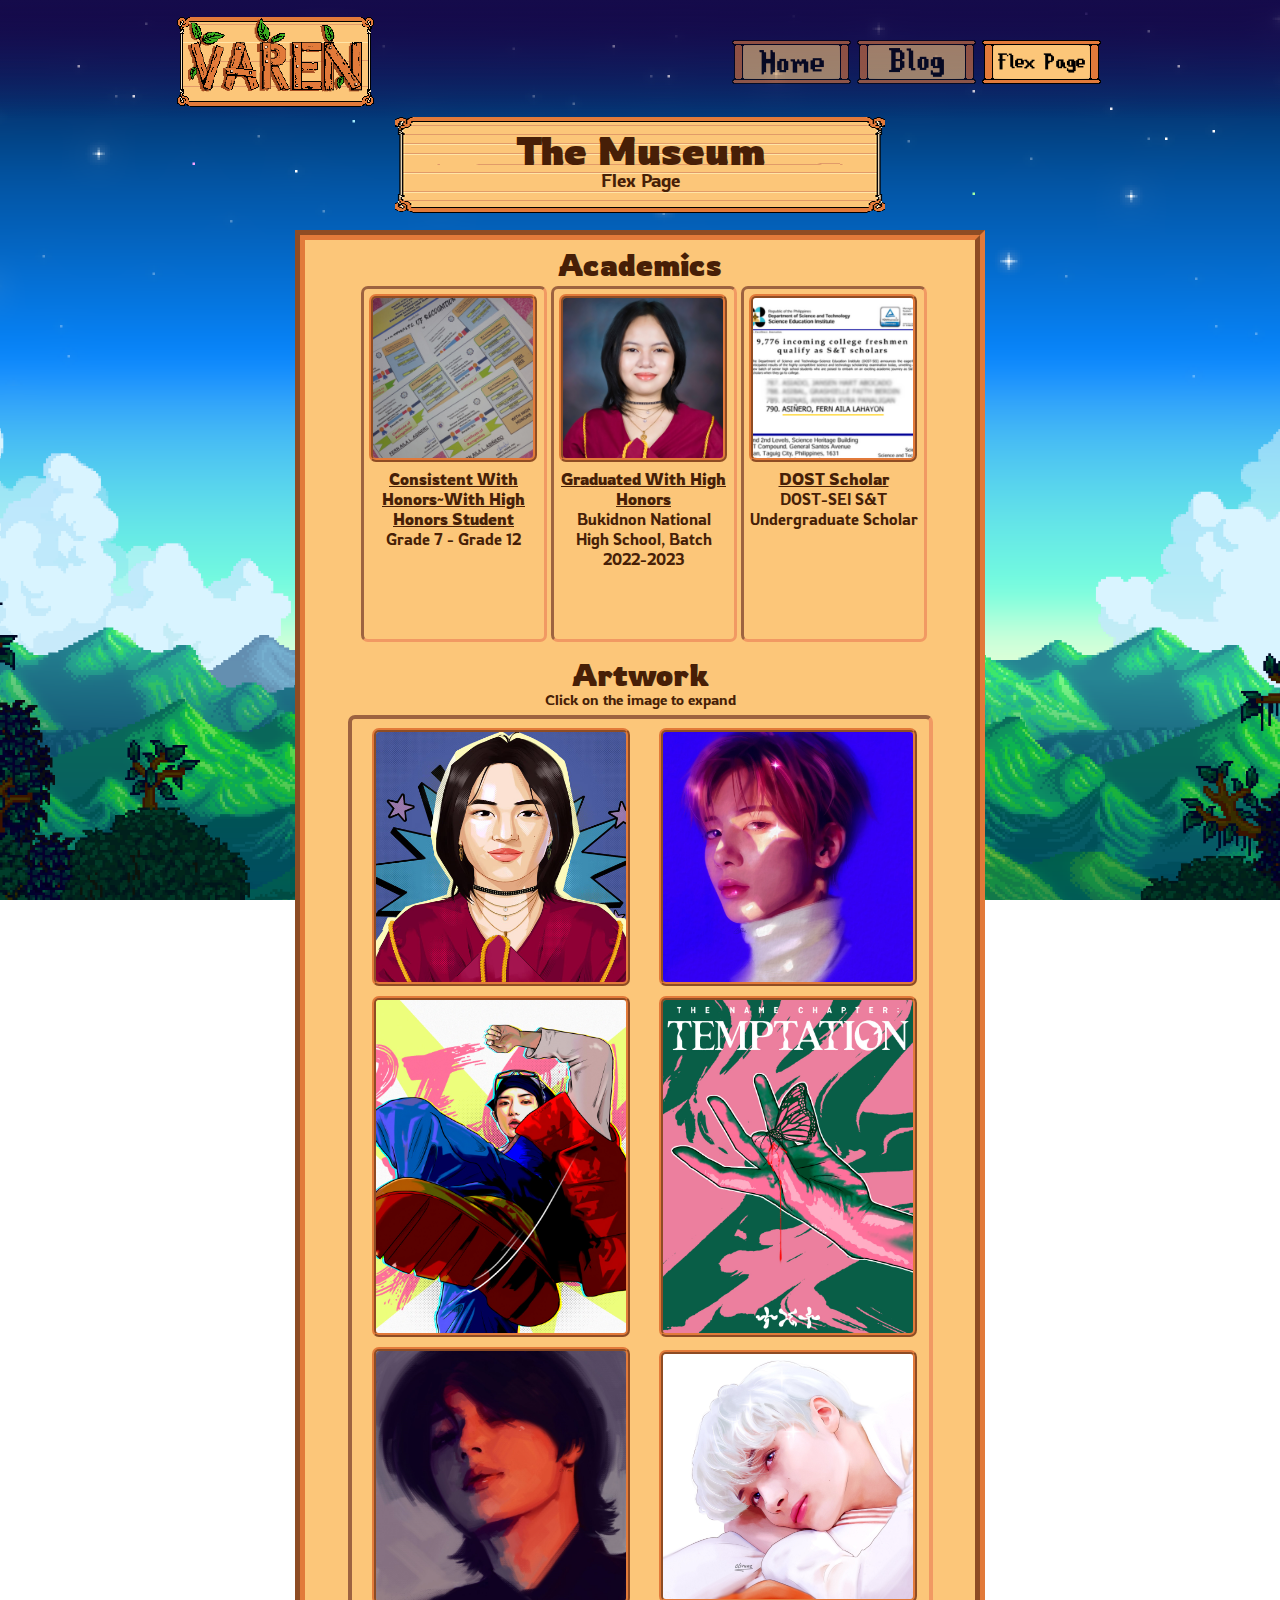
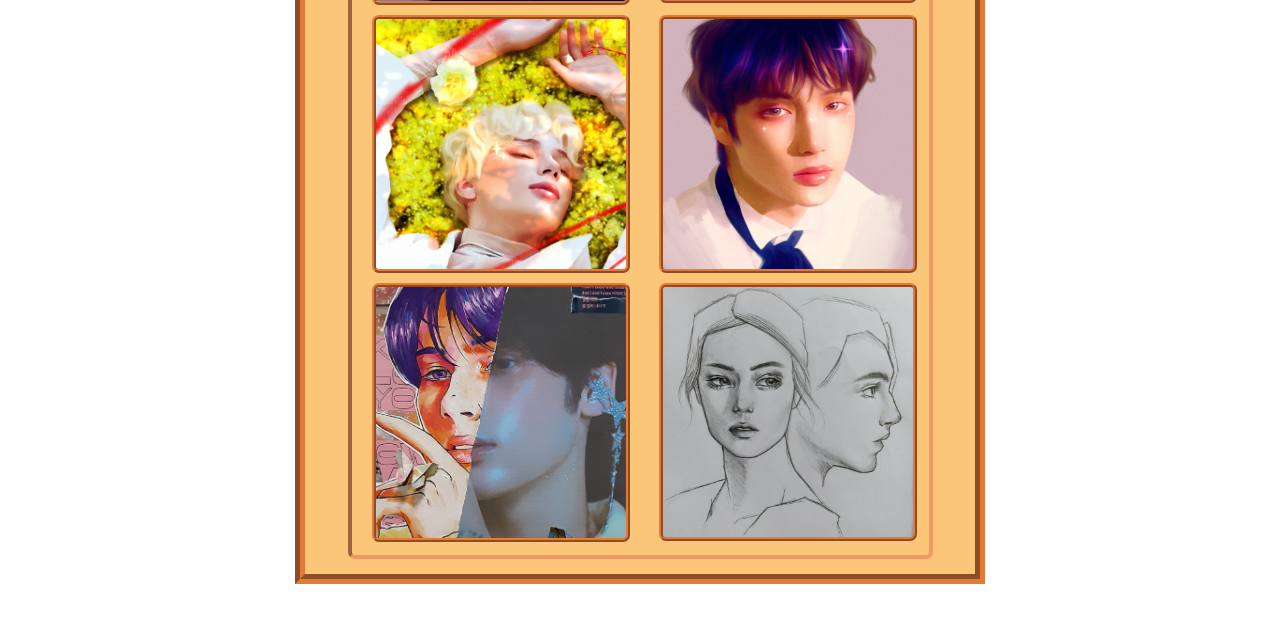
==== flexpage.html @ 1c2a732f "Add files via upload" ====
<!DOCTYPE html>
<html>
  <link rel="preconnect" href="https://fonts.googleapis.com">
  <link rel="preconnect" href="https://fonts.gstatic.com" crossorigin>
  <link href="https://fonts.googleapis.com/css2?family=Rowdies:wght@300;400;700&display=swap" rel="stylesheet">
  <link rel="stylesheet" href="style.css">
  
  <head>
    <title>FLEX PAGE</title>
  </head>

  <body>
    <header>
      <div class="title">
        <a href="index.html">
          <img src="imgs/title1.png">
        </a>
      </div>
      <nav>
        <a href="homepage.html">
          <img style="opacity: 0.6;" class="navbutton" src="imgs/home.png">
        </a>
        <a href="blogentries.html">
          <img style="opacity: 0.6;" class="navbutton" src="imgs/blog.png">
        </a>
        <a href="flexpage.html">
          <img class="navbutton" src="imgs/flexpage.png">
        </a>
      </nav>
    </header>
    
    <div id="flexpage">
      <div class="labelbg">
        <div class="firstrow">
          <p class="label">The Museum</p>
          <p class="subtitle">Flex Page</p>
        </div>
      </div>
      <div class="contentborder">
        <div>
          <p class="flexlabel">Academics</p>
        </div>
        <div class="flexacademics">
          <div class="flexborder">
            <div>
              <img class="flex" src="imgs/certs.png">
            </div>
            <div class="flexdesc">
              <p class="flextext"><span class="bold">Consistent  With Honors~With High Honors Student</span><br>Grade 7 - Grade 12</p>
            </div>
          </div>
          <div class="flexborder">
            <div>
              <img class="flex" src="imgs/graduation.png">
            </div>
            <div class="flexdesc">
              <p class="flextext"><span class="bold">Graduated With High Honors</span><br>Bukidnon National High School, Batch 2022-2023</p>
            </div>
          </div>
          <div class="flexborder">
            <div>
              <img class="flex" src="imgs/DOST.png">
            </div>
            <div class="flexdesc">
              <p class="flextext"><span class="bold">DOST Scholar</span><br>DOST-SEI S&T Undergraduate Scholar</p>
            </div>
          </div>
        </div>

        <div id="artlabel">
          <p class="flexlabel">Artwork</p>
          <p style="font-size: 15px; margin-top: 5px;">Click on the image to expand</p>
        </div>
          <div class="flexartwork">
            <div class="artborder">
              <a href="imgs/spiderverse.jpg" target="_blank">
                <img class="flexart" src="imgs/spiderverse.jpg">
              </a>
            </div>
            <div class="artborder">
              <a href="imgs/th.jpg" target="_blank">
                <img class="flexart" src="imgs/th.jpg">
              </a>
            </div>
            <div class="artborder">
              <a href="imgs/bomg.jpg" target="_blank">
                <img class="flexart" src="imgs/bomg.jpg">
              </a>
            </div>
            <div class="artborder">
              <a href="imgs/tempation.jpg" target="_blank">
                <img class="flexart" src="imgs/tempation.jpg">
              </a>
            </div>
            <div class="artborder">
              <a href="imgs/hk.jpg" target="_blank">
                <img class="flexart" src="imgs/hk.jpg">
              </a>
            </div>
            <div class="artborder">
              <a href="imgs/hk2.jpg" target="_blank">
                <img class="flexart" src="imgs/hk2.jpg">
              </a>
            </div>
            <div class="artborder">
              <a href="imgs/hk3.jpg" target="_blank">
                <img class="flexart" src="imgs/hk3.jpg">
              </a>
            </div>
            <div class="artborder">
              <a href="imgs/hk4.jpg" target="_blank">
                <img class="flexart" src="imgs/hk4.jpg">
              </a>
            </div>
            <div class="artborder">
              <a href="imgs/trad1.jpg" target="_blank">
                <img class="flexart" src="imgs/trad1.jpg">
              </a>
            </div>
            <div class="artborder">
              <a href="imgs/trad2.jpg" target="_blank">
                <img class="flexart" src="imgs/trad2.jpg">
              </a>
            </div>
          </div>
      </div>
    </div>
    
    <footer>
      <div id="footer">
        <p id="footertxt">&copy; Fern Aila L. Asiñero. 2023</p>
      </div>
    </footer>
  </body>
</html>
---- style.css ----
#titlepage{
  display: flex;
  flex-direction: column;
  height: 100vh;
  max-width: 600px;
  align-items: center;
  justify-content: center;
  margin: 0 auto;
  text-align: center;
}

#welcome{
  font-size: 25px;
  color: #150b4b;
  margin-bottom: 10px;
}

p{
  font-family: Rowdies, Arial, sans-serif;
  font-weight: 300;
  margin: 0 auto;
  color:#471f07;
  font-size: 19px;
  align-items: center;
}

body{
  background-image: url(imgs/bg1.png); /*Photo from Eric Barone, developer of Stardew Valley*/
  background-size: cover;
  background-position: center;
  background-repeat: no-repeat;
  background-attachment: fixed;
}

header{
  display: flex;
  flex-direction: row;
  position: fixed;
  top: 0;
  right: 0;
  left: 0;
  height: 108px;
  background: linear-gradient(to bottom, #150b4b 0%, #150b4b00 100%);

  padding-top: 10px;
}

.title{
  width: 100%;
  max-width: 200px;
  height: auto;
  margin-top: 5px;
  margin-bottom: 5px;
  margin-left: auto;
  margin-right: auto;
}

nav{
  display:flex;
  flex-direction: row;
  max-width: 400px;
  align-items: center;
  justify-content: space-between;
  margin: auto;
}

.navbutton{
  width: 125px;
  height: 50px;
  margin: 0;
}

.navbutton:hover{
  scale: 1.1;
}

.navbutton:active{
  opacity: 0.7;
}

#footer{
  margin: 0 auto;
  text-align: center;
}

#footertxt{
  color: white;
  font-size: 17px;
  opacity: 0.7;
}

.contentborder{
  display:flex;
  flex-direction: column;
  max-width: 650px;
  align-items: center;
  justify-content: center;
  margin-top: 15px;
  margin-bottom: 15px;
  margin-left: auto;
  margin-right: auto;

  border-color: #e27a3a;
  border-width: 10px;
  border-style: groove;
  background-color: #fcc679;

  padding-left: 10px;
  padding-right: 10px;
  padding-top: 6px;
  padding-bottom: 15px;
}

.label{
  font-weight: bold;
  font-size: 40px;
  text-align: center;
}

.subtitle{
  text-align: center;
}

.firstrow{
  line-height: 30px;
}

hr{
  border: none;
  height: 5px;
  background-color: #e27a3a;
  margin: 0 auto;
}

.labelbg{
  display: flex;
  background-image: url(imgs/labelbg.png);
  background-repeat: no-repeat;
  background-position: center;
  max-width: 690px;
  height: 100px;
  margin-top: 115px;
  margin-bottom: 15px;
  margin-left: auto;
  margin-right: auto;

  align-items: center;
  justify-content: center;
}

        /*homepage*/

.self{
  display: flex;
  flex-direction: row;
}

.avatar{
  margin-top: 15px;
  margin-right: 12px;
  margin-bottom: 5px;

  background-image: url(imgs/avatarnght.png); /*Background image from Eric Barone, developer of Stardew Valley*/
  background-repeat: no-repeat;
  height: 268px;
  width: 150px;
  object-fit: cover;
  
  border-color: #e27a3a;
  border-width: 6px;
  border-style: inset;
  border-radius: 5px;
}

#avatarimg{
  height: 268px;
  width: 150px;
  object-fit: cover;
  transition: opacity 0.3s;
}

#avatarimg:hover{
  opacity: 0;
}

#skillbar{
  margin-top: 15px;
  margin-left: 8px;
}

#name{
  font-weight: bold;
  font-size: 24px;
  margin-bottom: 5px;
  text-align: left;
  text-decoration: underline;
}

.info{
  padding-top: 10px;
  padding-bottom: 10px;
  padding-left: 5px;
  padding-right: 5px;
  line-height: 25px;

  border-color: #e27a3a;
  border-width: 6px;
  border-style: inset;
  border-radius: 5px;

  margin-left: 33px;
  margin-right: 33px;
  margin-top: 5px;
  max-width: 575px;
}

.basicinfo{
  display: grid;
  grid-template-columns: 280px 280px;
  max-width: 575px;
  margin-bottom: 10px;
}

.grid{
  padding: 10px;
  border-bottom: 5px solid #e27a3a;
}

#descbox{
  padding: 10px;
}
#desc{
  text-align: justify;
}

.bold{
  text-decoration: underline;
  font-weight: 400;
}

#socials{
  display: flex;
  flex-direction: row;
  justify-content: center;
  align-items: center;
}

.socmed{
  width: 50px;
  border-color: #e27a3a;
  border-width: 3px;
  border-style: groove;
  border-radius: 25px;
  transition: opacity 0.3s;

  margin-right: 15px;
  margin-left: 15px;
  margin-top: 10px;
  margin-bottom: 10px;
}

.socmed:hover{
  scale: 1.1;
}

.socmed:active{
  opacity: 0.3;
}

#infographic{
  width: 569px;
  border-color: #e27a3a;
  border-width: 6px;
  border-style: inset;
  border-radius: 5px;
}

        /*blog*/

#blogentries{
  padding-bottom: 50px;
  text-align: center;
}

.blogborder, .highlightborder{
  display: grid;
  grid-template-columns:350px 220px;
  align-items: center;
  padding: 0;

  border-color: #f19963;
  border-width: 4px;
  border-style: inset;
  border-radius: 7px;

  width: 575px;
  margin: 3px;
}

.blogborder:hover{
  background-color: #f4b75e;
}

.blog{
  margin: 5px;
  border-color: #e27a3a;
  border-width: 4px;
  border-style: ridge;
  border-radius: 7px;

  width: 200px;
}

.blogdesc{
  margin: 5px;
  text-align: center;
}

.highlightborder{
  transition: box-shadow 0.5s
}

.highlightborder:hover{
  background-color: #f4b75e;
  box-shadow: 0 0 10px 10px white;
}

        /*flex*/

.flexacademics{
  display: grid;
  grid-template-columns: 185px 185px 185px;
  column-gap: 5px;
}

.flexborder{
  display: grid;
  grid-template-rows: 170px 180px;
  padding: 0;

  border-color: #f19963;
  border-width: 3px;
  border-style: inset;
  border-radius: 7px;

  width: 180px;
  margin: 3px;
}

.flexborder:hover{
  background-color: #f4b75e;
}

.flex{
  margin: 5px;
  border-color: #e27a3a;
  border-width: 4px;
  border-style: ridge;
  border-radius: 7px;

  width: 160px;
}

.flextext{
  font-size: 16px;
}

.flexdesc{
  margin-top: 10px;
  margin-bottom: 5px;
  margin-left: 5px;
  margin-right: 5px;
  text-align: center;
}

.flexlabel{
  font-size: 30px;
  font-weight: bold;
}

.flexartwork{
  display: grid;
  grid-template-columns: 287px 287px;
  padding: 6px;
  place-items: center;

  border-color: #f19963;
  border-width: 4px;
  border-style: inset;
  border-radius: 7px;

  max-width: 565px;
}

.artborder{
  display: flex;
  flex-direction: row;
  align-items: center;
  padding: 0;
  margin: 3px;
}

.flexart{
  width: 250px;
  border-color: #e27a3a;
  border-width: 4px;
  border-style: ridge;
  border-radius: 7px;
}

#artlabel{
  text-align: center;
  line-height: 20px;
  margin-top: 20px;
  margin-bottom: 5px;
}
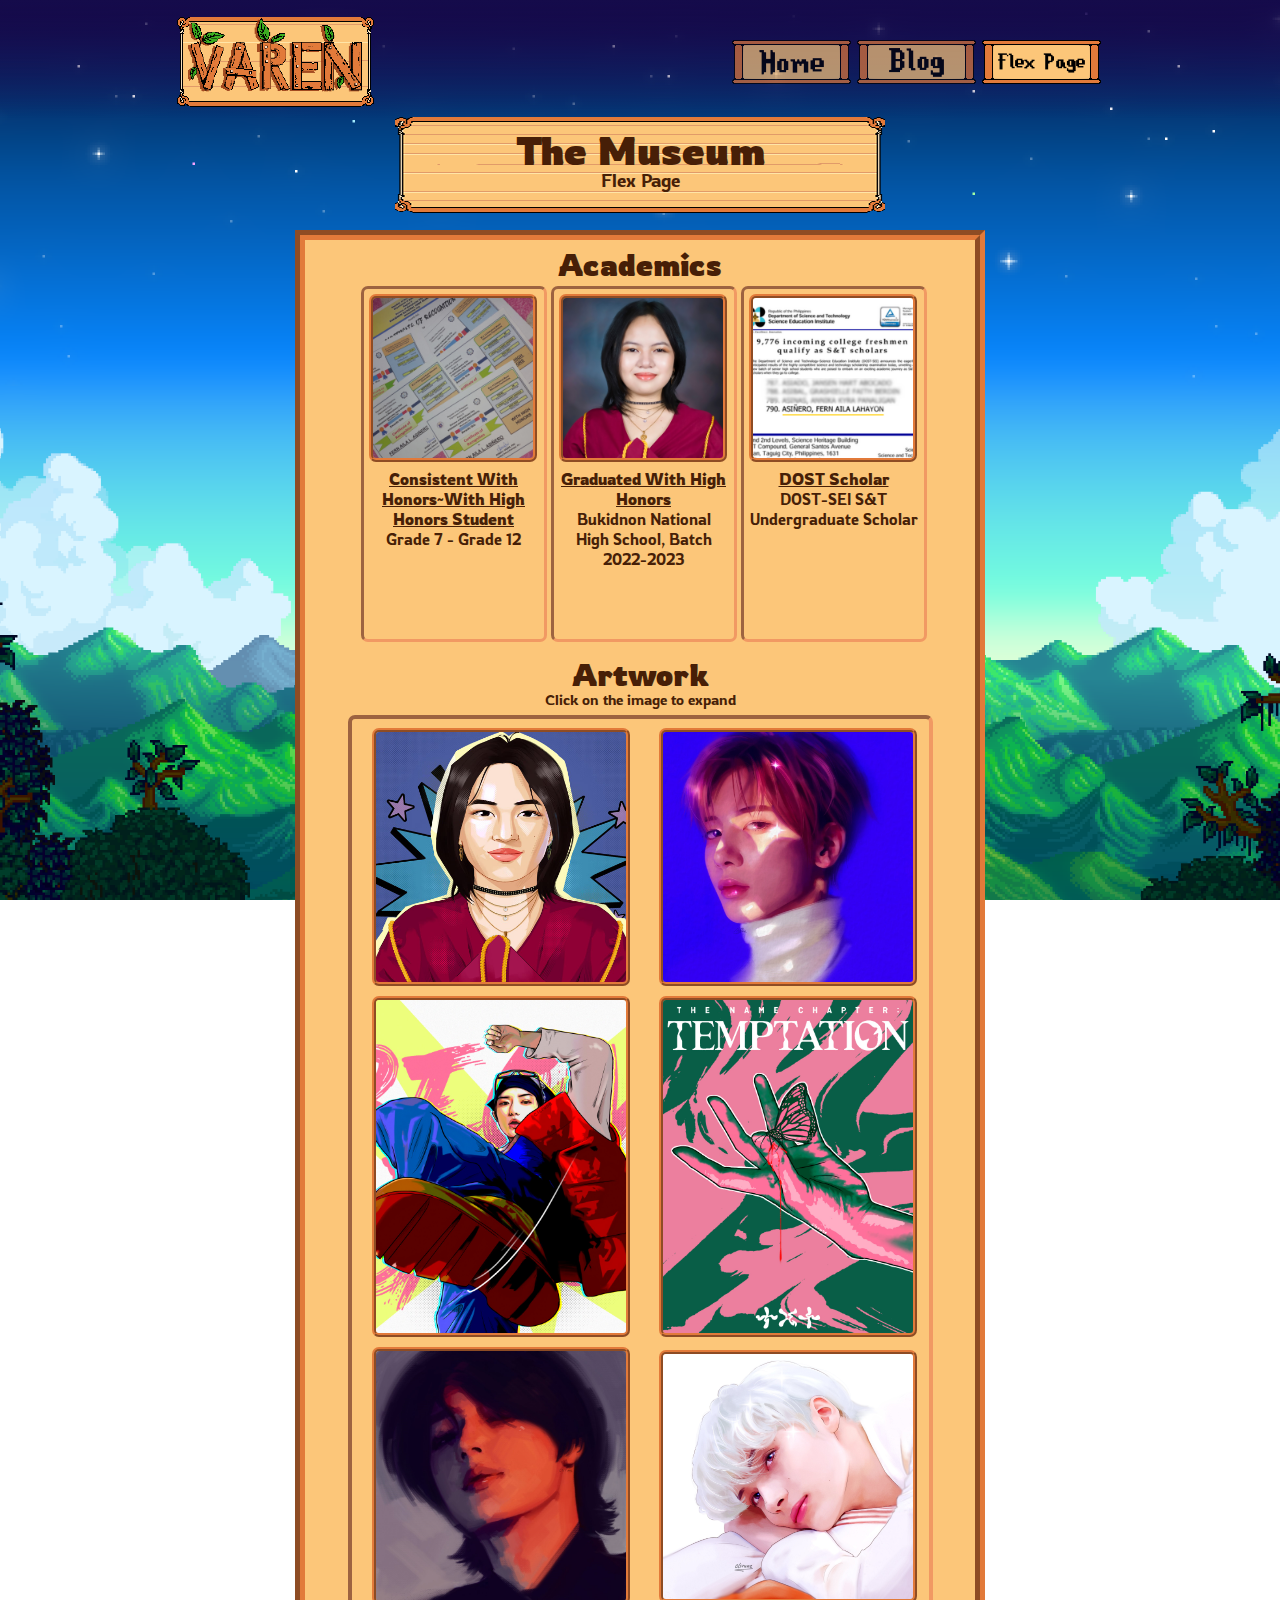
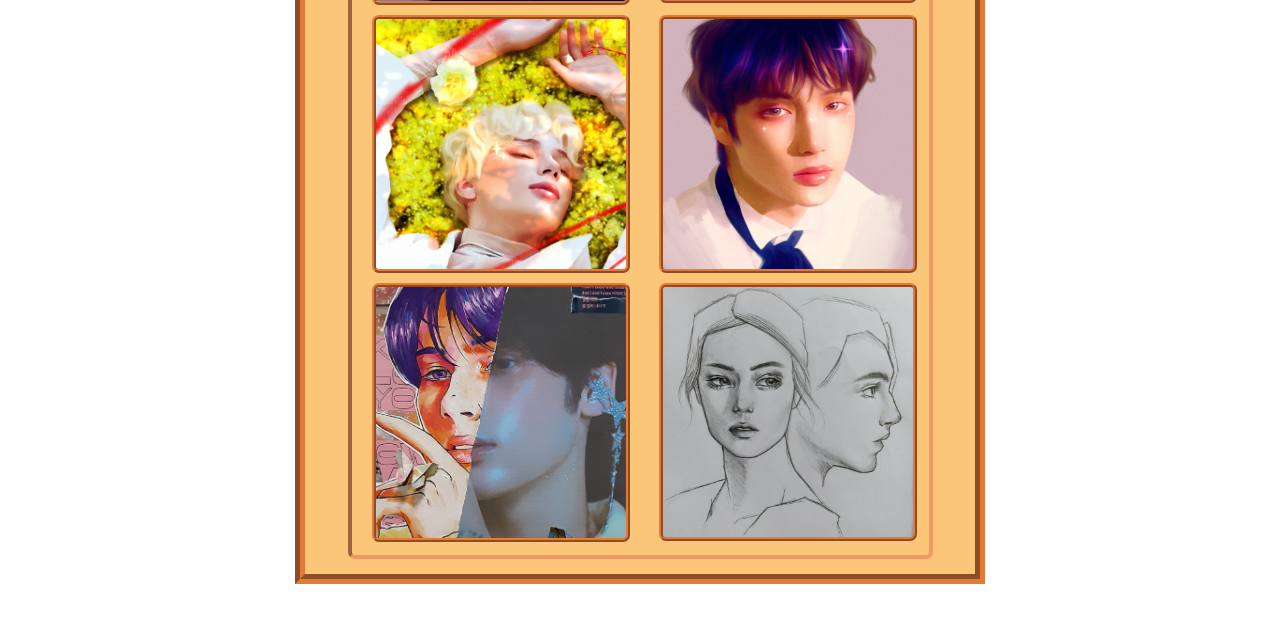
==== commit 821ec3d8: "Update flexpage.html" ====
--- a/flexpage.html
+++ b/flexpage.html
@@ -18,10 +18,10 @@
       </div>
       <nav>
         <a href="homepage.html">
-          <img style="opacity: 0.6;" class="navbutton" src="imgs/home.png">
+          <img style="opacity: 0.7;" class="navbutton" src="imgs/home.png">
         </a>
         <a href="blogentries.html">
-          <img style="opacity: 0.6;" class="navbutton" src="imgs/blog.png">
+          <img style="opacity: 0.7;" class="navbutton" src="imgs/blog.png">
         </a>
         <a href="flexpage.html">
           <img class="navbutton" src="imgs/flexpage.png">
@@ -132,4 +132,4 @@
       </div>
     </footer>
   </body>
-</html>+</html>
--- a/style.css
+++ b/style.css
@@ -13,6 +13,7 @@
   font-size: 25px;
   color: #150b4b;
   margin-bottom: 10px;
+  text-shadow: 0px 0px 5px white;
 }
 
 p{
@@ -413,4 +414,4 @@
   line-height: 20px;
   margin-top: 20px;
   margin-bottom: 5px;
-}+}
